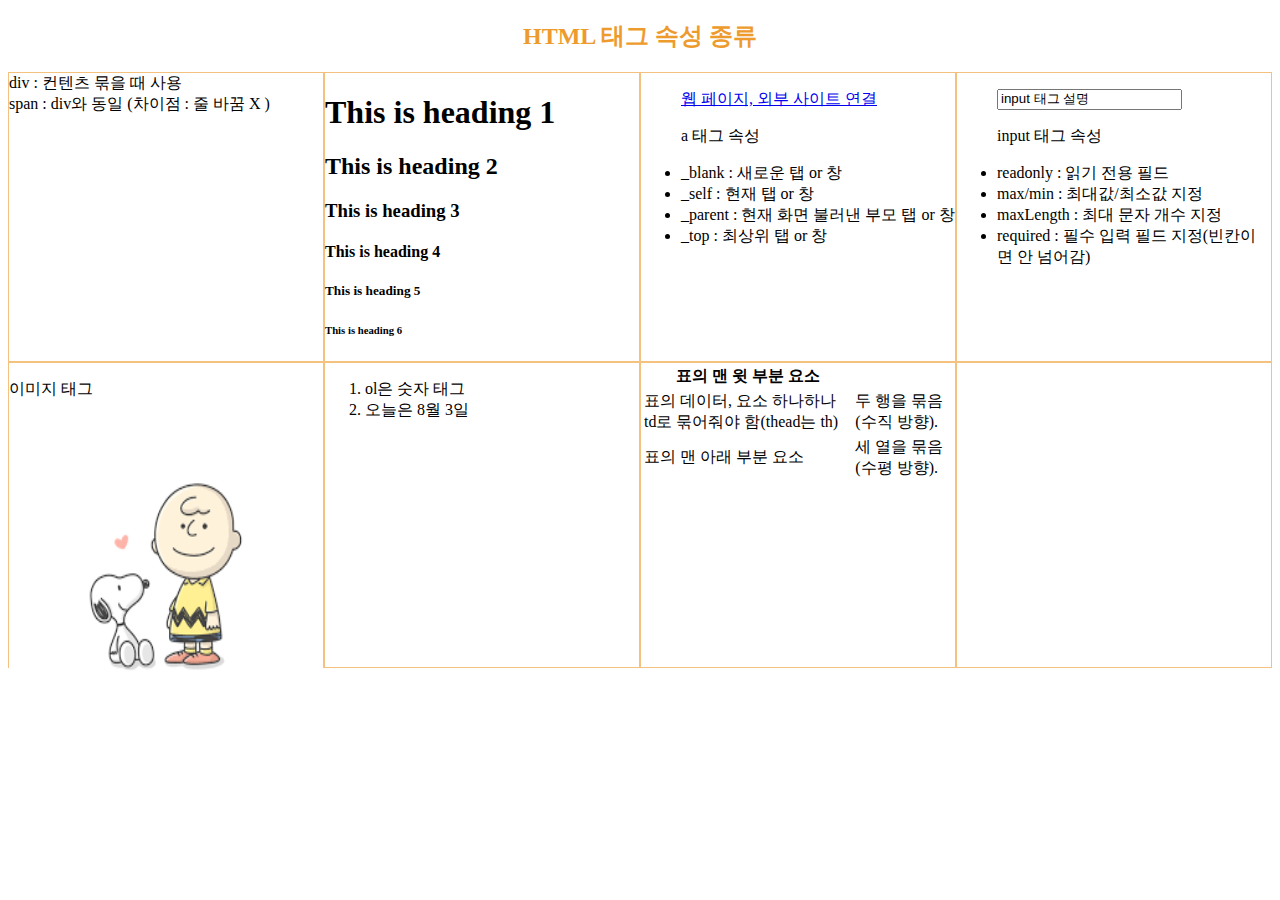
==== index.html @ 8214785e "second commit" ====
<!DOCTYPE html>
<html lang="en">
<head>
    <meta charset="UTF-8">
    <meta http-equiv="X-UA-Compatible" content="IE=edge">
    <meta name="viewport" content="width=device-width, initial-scale=1.0">
    <title>0103박유빈</title>
    <style>
        .content {
            display: grid;
            grid-template-columns: repeat(4,1fr);
        }
        .content > div {
            border:1px solid rgba(238, 154, 45, 0.616);
        }
    </style>
</head>
<body>
    <h2 style="color: rgb(238, 155, 45); text-align: center;">HTML 태그 속성 종류</h2>
    <div class="content">
    <div>
    <div>div   : 컨텐츠 묶을 때 사용</div>
    <span>span : div와 동일 (차이점 : 줄 바꿈 X )</span>
</div>
<div>
    <h1>This is heading 1</h1>
    <h2>This is heading 2</h2>
    <h3>This is heading 3</h3>
    <h4>This is heading 4</h4>
    <h5>This is heading 5</h5>
    <h6>This is heading 6</h6>
</div>
<div>   
    <ul>
        <a href="https://www.naver.com">웹 페이지, 외부 사이트 연결</a>
        <p>a 태그 속성</p>
        <li>_blank  : 새로운 탭 or 창</li>
        <li>_self   : 현재 탭 or 창</li>
        <li>_parent : 현재 화면 불러낸 부모 탭 or 창</li>
        <li>_top    : 최상위 탭 or 창</li>
    </ul>
</div>
<div>
    <ul>
        <input type="text" value="input 태그 설명">
        <p>input 태그 속성</p>
        <li>readonly  : 읽기 전용 필드</li>
        <li>max/min   : 최대값/최소값 지정</li>
        <li>maxLength : 최대 문자 개수 지정</li>
        <li>required  : 필수 입력 필드 지정(빈칸이면 안 넘어감)</li>
    </ul>
</div>
<div>
    <p>이미지 태그</p>
    <img src="./img.png" alt="naver.com" width="100%" height="100%">
</div>
<div>
    <nav>
        <ol>
          <li>ol은 숫자 태그</li>
          <li>오늘은 8월 3일</li>
       	</ol>
      </nav>
</div>
<div>
    <table>
        <thead>
          <tr>
              <th>표의 맨 윗 부분 요소</th>
          </tr>
        </thead>
        <tr>
          <td>표의 데이터, 요소 하나하나 td로 묶어줘야 함(thead는 th)</td>
          <!--묶는 행/열 중 가장 처음 것에 쓰고 나머지 데이터 삭제-->
          <td rowspan="2"> 두 행을 묶음 (수직 방향).</td>
        </tr>
        <tfoot>
          <tr>
              <td>표의 맨 아래 부분 요소</td>
            <td colspan="3"> 세 열을 묶음 (수평 방향).</td>
          </tr>
        </tfoot>
      </table>

    </div>
<div>
        <!-- <p>유튜브 추가</p>
        <p>자동재생 : src 주소 맨 뒤에 "?autoplay=1&mute=1" 붙이기</p>
        <iframe width="560" height="315" 
        src="https://www.youtube.com/embed/RZrqrinmdks?autoplay=1&mute=1" 
        title="YouTube video player" 
        frameborder="0" 
        allow="accelerometer; autoplay; clipboard-write; encrypted-media; 
        gyroscope; picture-in-picture" allowfullscreen></iframe> -->

    </div>   
</div>
</body>
</html>
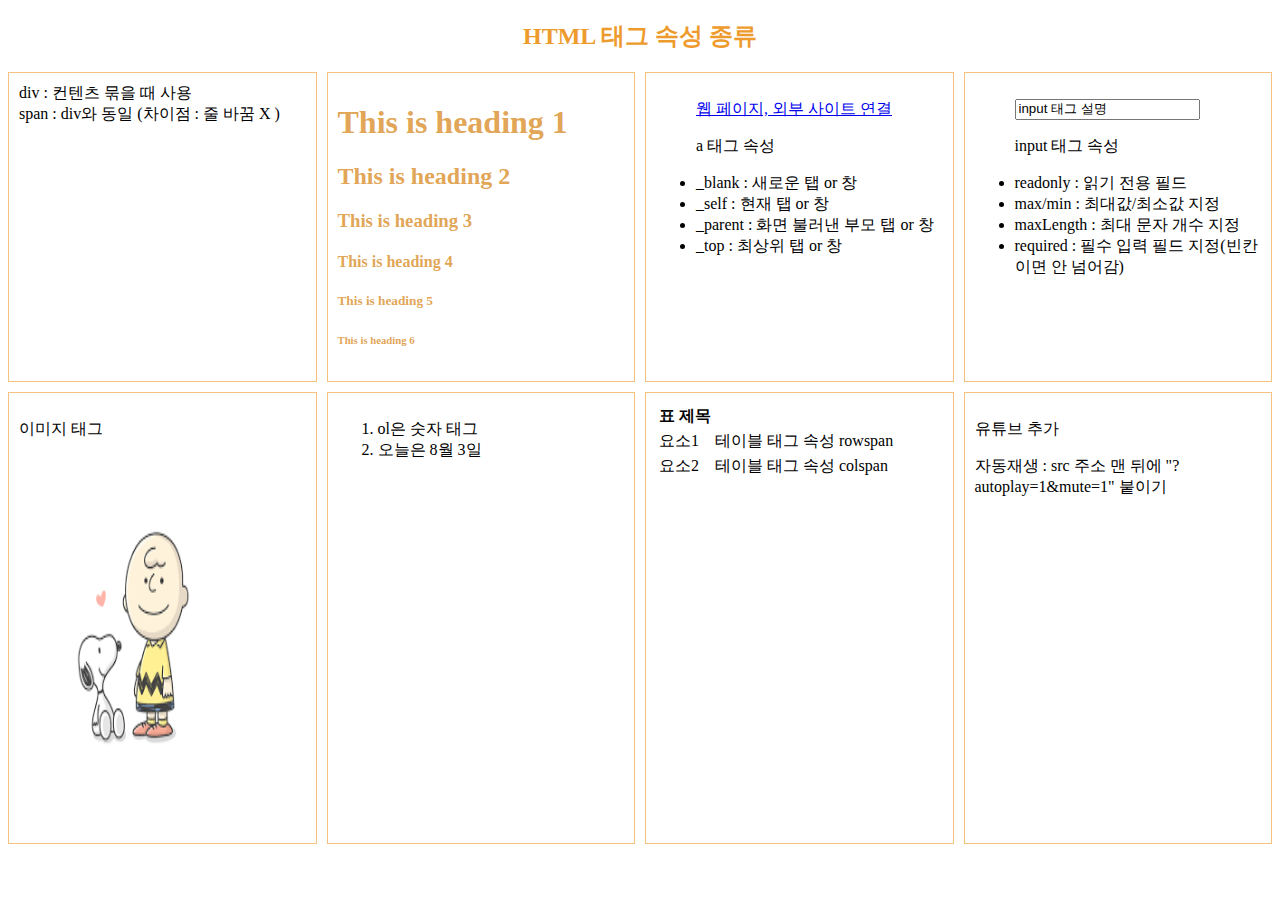
==== commit 5774e3ba: "Update index.html" ====
--- a/index.html
+++ b/index.html
@@ -8,92 +8,94 @@
     <style>
         .content {
             display: grid;
+            gap:10px;
             grid-template-columns: repeat(4,1fr);
         }
         .content > div {
+            padding:10px;
             border:1px solid rgba(238, 154, 45, 0.616);
+        }
+        .headText > *{
+            color:rgba(218, 142, 42, 0.808);
         }
     </style>
 </head>
 <body>
     <h2 style="color: rgb(238, 155, 45); text-align: center;">HTML 태그 속성 종류</h2>
     <div class="content">
-    <div>
-    <div>div   : 컨텐츠 묶을 때 사용</div>
-    <span>span : div와 동일 (차이점 : 줄 바꿈 X )</span>
-</div>
-<div>
-    <h1>This is heading 1</h1>
-    <h2>This is heading 2</h2>
-    <h3>This is heading 3</h3>
-    <h4>This is heading 4</h4>
-    <h5>This is heading 5</h5>
-    <h6>This is heading 6</h6>
-</div>
-<div>   
-    <ul>
-        <a href="https://www.naver.com">웹 페이지, 외부 사이트 연결</a>
-        <p>a 태그 속성</p>
-        <li>_blank  : 새로운 탭 or 창</li>
-        <li>_self   : 현재 탭 or 창</li>
-        <li>_parent : 현재 화면 불러낸 부모 탭 or 창</li>
-        <li>_top    : 최상위 탭 or 창</li>
-    </ul>
-</div>
-<div>
-    <ul>
-        <input type="text" value="input 태그 설명">
-        <p>input 태그 속성</p>
-        <li>readonly  : 읽기 전용 필드</li>
-        <li>max/min   : 최대값/최소값 지정</li>
-        <li>maxLength : 최대 문자 개수 지정</li>
-        <li>required  : 필수 입력 필드 지정(빈칸이면 안 넘어감)</li>
-    </ul>
-</div>
-<div>
-    <p>이미지 태그</p>
-    <img src="./img.png" alt="naver.com" width="100%" height="100%">
-</div>
-<div>
-    <nav>
-        <ol>
-          <li>ol은 숫자 태그</li>
-          <li>오늘은 8월 3일</li>
-       	</ol>
-      </nav>
-</div>
-<div>
-    <table>
-        <thead>
-          <tr>
-              <th>표의 맨 윗 부분 요소</th>
-          </tr>
-        </thead>
-        <tr>
-          <td>표의 데이터, 요소 하나하나 td로 묶어줘야 함(thead는 th)</td>
-          <!--묶는 행/열 중 가장 처음 것에 쓰고 나머지 데이터 삭제-->
-          <td rowspan="2"> 두 행을 묶음 (수직 방향).</td>
-        </tr>
-        <tfoot>
-          <tr>
-              <td>표의 맨 아래 부분 요소</td>
-            <td colspan="3"> 세 열을 묶음 (수평 방향).</td>
-          </tr>
-        </tfoot>
-      </table>
-
-    </div>
-<div>
-        <!-- <p>유튜브 추가</p>
+        <div>
+            <div>div   : 컨텐츠 묶을 때 사용</div>
+            <span>span : div와 동일 (차이점 : 줄 바꿈 X )</span>
+        </div>
+        <div class="headText">
+            <h1>This is heading 1</h1>
+            <h2>This is heading 2</h2>
+            <h3>This is heading 3</h3>
+            <h4>This is heading 4</h4>
+            <h5>This is heading 5</h5>
+            <h6>This is heading 6</h6>
+        </div>
+        <div>   
+            <ul>
+                <a href="https://www.naver.com">웹 페이지, 외부 사이트 연결</a>
+                <p>a 태그 속성</p>
+                <li>_blank  : 새로운 탭 or 창</li>
+                <li>_self   : 현재 탭 or 창</li>
+                <li>_parent : 화면 불러낸 부모 탭 or 창</li>
+                <li>_top    : 최상위 탭 or 창</li>
+            </ul>
+        </div>
+        <div>
+            <ul>
+                <input type="text" value="input 태그 설명">
+                <p>input 태그 속성</p>
+                <li>readonly  : 읽기 전용 필드</li>
+                <li>max/min   : 최대값/최소값 지정</li>
+                <li>maxLength : 최대 문자 개수 지정</li>
+                <li>required  : 필수 입력 필드 지정(빈칸이면 안 넘어감)</li>
+            </ul>
+        </div>
+        <div>
+            <p>이미지 태그</p>
+            <img src="./img.png" alt="naver.com" width="80%" height="80%">
+        </div>
+        <div>
+            <nav>
+                <ol>
+                <li>ol은 숫자 태그</li>
+                <li>오늘은 8월 3일</li>
+                </ol>
+            </nav>
+        </div>
+        <div>
+            <table>
+                <thead>
+                    <tr>
+                        <th>표 제목</th>
+                    </tr>
+                </thead>
+                    <tr>
+                        <td>요소1</td>
+                        <td rowspan="2"> 테이블 태그 속성 rowspan</td>
+                    </tr>
+                <tfoot>
+                <tr>
+                    <td>요소2</td>
+                    <td colspan="3"> 테이블 태그 속성 colspan</td>
+                </tr>
+                </tfoot>
+            </table>
+        </div>
+        <div>
+        <p>유튜브 추가</p>
         <p>자동재생 : src 주소 맨 뒤에 "?autoplay=1&mute=1" 붙이기</p>
-        <iframe width="560" height="315" 
+        <iframe width="100%" height="315" 
         src="https://www.youtube.com/embed/RZrqrinmdks?autoplay=1&mute=1" 
         title="YouTube video player" 
         frameborder="0" 
         allow="accelerometer; autoplay; clipboard-write; encrypted-media; 
-        gyroscope; picture-in-picture" allowfullscreen></iframe> -->
-
-    </div>   
+        gyroscope; picture-in-picture" allowfullscreen></iframe>
+        </div>   
 </div>
 </body>
-</html>+</html>
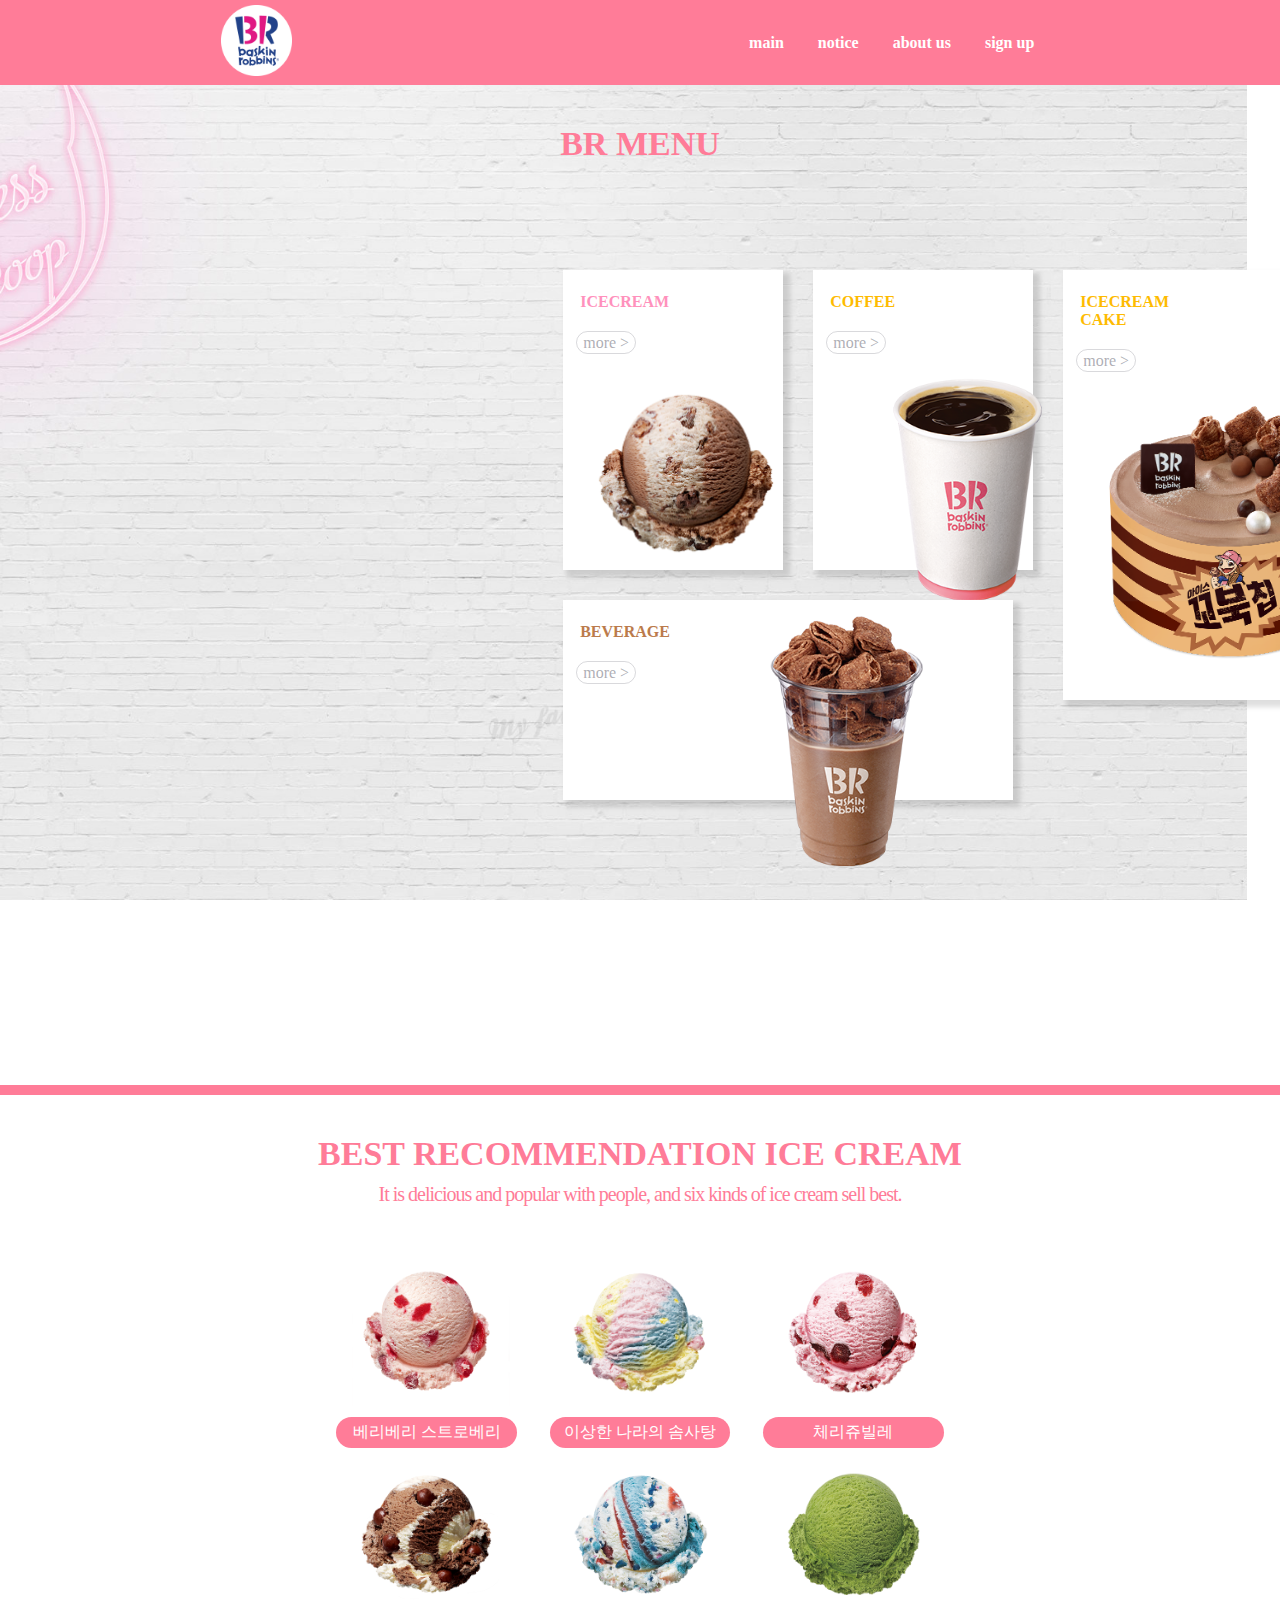
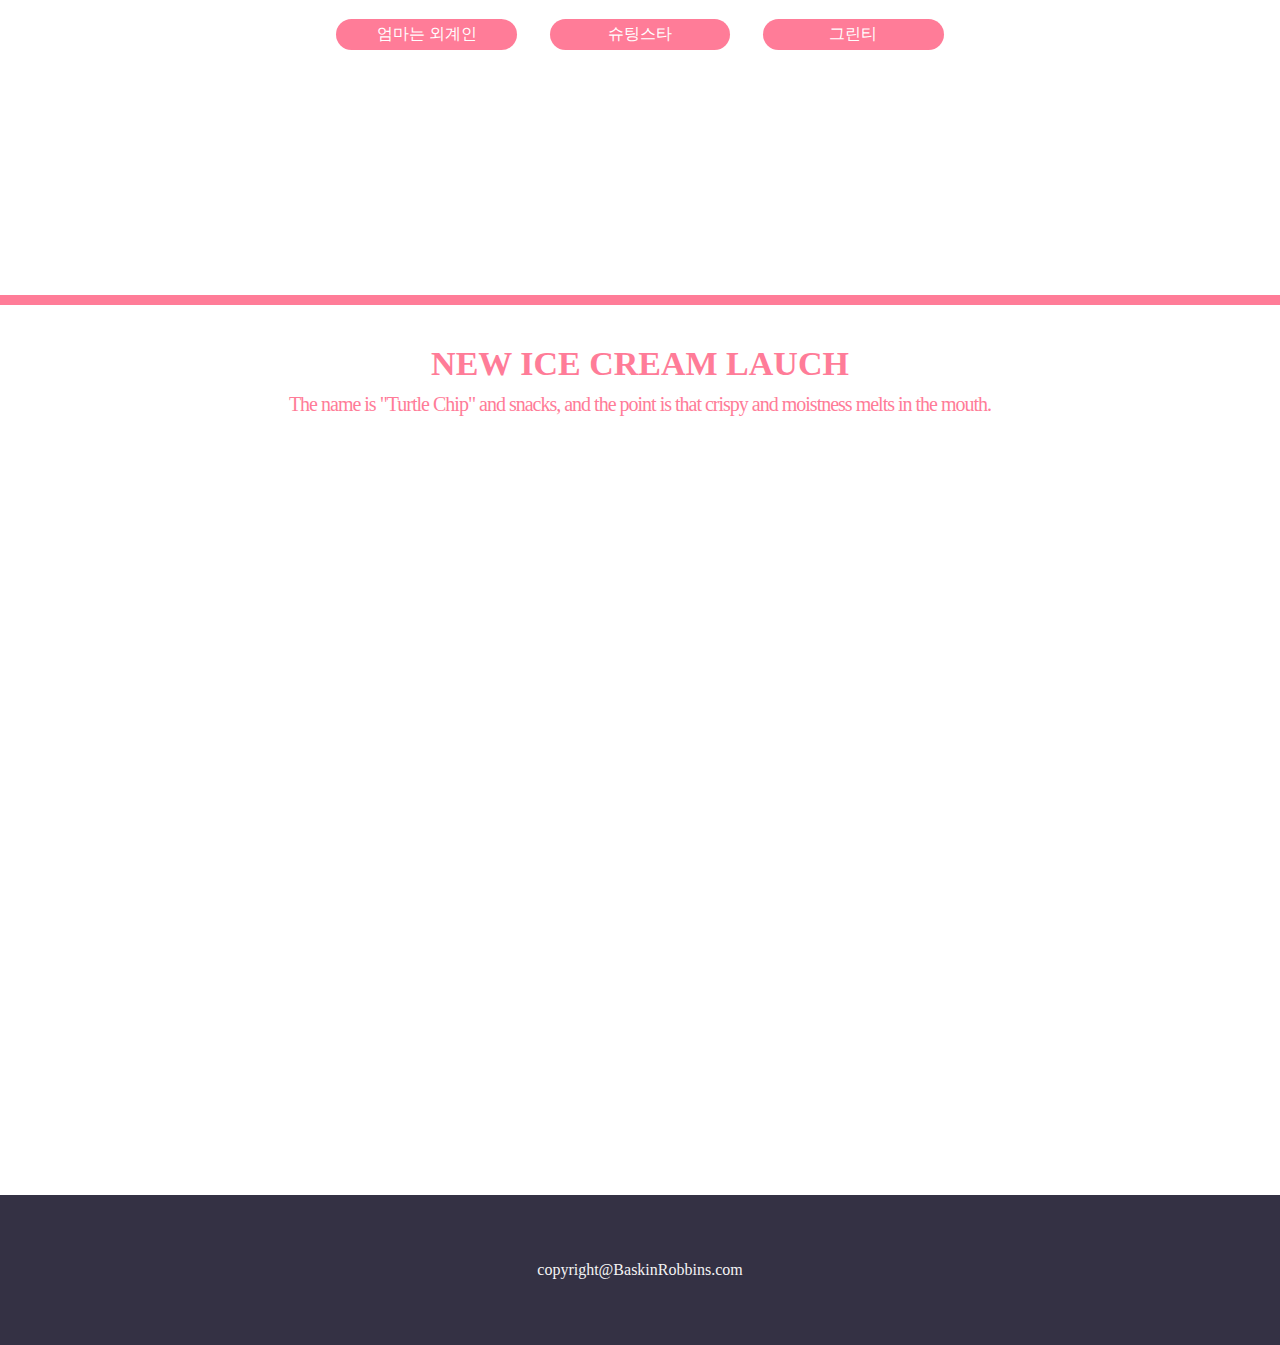
==== commit de16dbef: "6일차 커밋" ====
--- a/index.html
+++ b/index.html
@@ -1,101 +1,96 @@
 <!DOCTYPE html>
-<html lang="en">
+<html lang="ko">
 <head>
     <meta charset="UTF-8">
-    <meta http-equiv="X-UA-Compatible" content="IE=edge">
     <meta name="viewport" content="width=device-width, initial-scale=1.0">
-    <title>0103박유빈</title>
-    <style>
-        .content {
-            display: grid;
-            gap:10px;
-            grid-template-columns: repeat(4,1fr);
-        }
-        .content > div {
-            padding:10px;
-            border:1px solid rgba(238, 154, 45, 0.616);
-        }
-        .headText > *{
-            color:rgba(218, 142, 42, 0.808);
-        }
-    </style>
+    <meta http-equiv="X-UA-Compatible" content="ie=edge">
+    <link rel="stylesheet" href="./css/app.css">
+    <title>Document</title>
 </head>
 <body>
-    <h2 style="color: rgb(238, 155, 45); text-align: center;">HTML 태그 속성 종류</h2>
-    <div class="content">
-        <div>
-            <div>div   : 컨텐츠 묶을 때 사용</div>
-            <span>span : div와 동일 (차이점 : 줄 바꿈 X )</span>
+    <div class="container">
+    <header>
+        <div class="logo"><img src="./img/logo_baskinrobbins.png" alt=""></div>
+        <nav>
+            <a href="#">main</a>
+            <a href="#">notice</a>
+            <a href="#">about us</a>
+            <a href="#">sign up</a>
+        </nav>
+    </header>
+    <section class="section-one">
+        <div class="text-group">
+            <p>BR MENU</p>
         </div>
-        <div class="headText">
-            <h1>This is heading 1</h1>
-            <h2>This is heading 2</h2>
-            <h3>This is heading 3</h3>
-            <h4>This is heading 4</h4>
-            <h5>This is heading 5</h5>
-            <h6>This is heading 6</h6>
+        <div class="m-group">
+            <div class="mbox">
+                <p>ICECREAM</p>
+                <a href="#">more ></a>
+                <img src="./img/icecream.png" alt="">
+            </div>
+            <div class="mbox">
+                <p>COFFEE</p>
+                <a href="#">more ></a>
+                <img src="./img/coffee.png" alt="">
+            </div>
+            <div class="mbox">
+                <p>ICECREAM<br>CAKE</p>
+                <a href="#">more ></a>
+                <img src="./img/cake.png" alt="">
+            </div>
+            <div class="mbox">
+                <p>BEVERAGE</p>
+                <a href="#">more ></a>
+                <img src="./img/cho.png" alt="">
+            </div>
         </div>
-        <div>   
-            <ul>
-                <a href="https://www.naver.com">웹 페이지, 외부 사이트 연결</a>
-                <p>a 태그 속성</p>
-                <li>_blank  : 새로운 탭 or 창</li>
-                <li>_self   : 현재 탭 or 창</li>
-                <li>_parent : 화면 불러낸 부모 탭 or 창</li>
-                <li>_top    : 최상위 탭 or 창</li>
-            </ul>
+    </section>
+
+    <section class="section3">
+        <div class="text-group">
+            <p>BEST RECOMMENDATION ICE CREAM</p>
+            <p>It is delicious and popular with people, and six kinds of ice cream sell best.</p>
         </div>
-        <div>
-            <ul>
-                <input type="text" value="input 태그 설명">
-                <p>input 태그 속성</p>
-                <li>readonly  : 읽기 전용 필드</li>
-                <li>max/min   : 최대값/최소값 지정</li>
-                <li>maxLength : 최대 문자 개수 지정</li>
-                <li>required  : 필수 입력 필드 지정(빈칸이면 안 넘어감)</li>
-            </ul>
+        <div class="group">
+            <div class="box">
+                <img src="./img/ice-cream1.png" alt="">
+                <p>베리베리 스트로베리</p>
+            </div>
+            <div class="box">
+                <img src="./img/ice-cream2.png" alt="">
+                <p>이상한 나라의 솜사탕</p>
+            </div>
+            <div class="box">
+                <img src="./img/ice-cream3.png" alt="">
+                <p>체리쥬빌레</p>
+            </div>
+            <div class="box">
+                <img src="./img/ice-cream4.png" alt="">
+                <p>엄마는 외계인</p>
+            </div>
+            <div class="box">
+                <img src="./img/ice-cream5.png" alt="">
+                <p>슈팅스타</p>
+            </div>
+            <div class="box">
+                <img src="./img/ice-cream6.png" alt="">
+                <p>그린티</p>
+            </div>
         </div>
-        <div>
-            <p>이미지 태그</p>
-            <img src="./img.png" alt="naver.com" width="80%" height="80%">
-        </div>
-        <div>
-            <nav>
-                <ol>
-                <li>ol은 숫자 태그</li>
-                <li>오늘은 8월 3일</li>
-                </ol>
-            </nav>
-        </div>
-        <div>
-            <table>
-                <thead>
-                    <tr>
-                        <th>표 제목</th>
-                    </tr>
-                </thead>
-                    <tr>
-                        <td>요소1</td>
-                        <td rowspan="2"> 테이블 태그 속성 rowspan</td>
-                    </tr>
-                <tfoot>
-                <tr>
-                    <td>요소2</td>
-                    <td colspan="3"> 테이블 태그 속성 colspan</td>
-                </tr>
-                </tfoot>
-            </table>
-        </div>
-        <div>
-        <p>유튜브 추가</p>
-        <p>자동재생 : src 주소 맨 뒤에 "?autoplay=1&mute=1" 붙이기</p>
-        <iframe width="100%" height="315" 
-        src="https://www.youtube.com/embed/RZrqrinmdks?autoplay=1&mute=1" 
-        title="YouTube video player" 
-        frameborder="0" 
-        allow="accelerometer; autoplay; clipboard-write; encrypted-media; 
-        gyroscope; picture-in-picture" allowfullscreen></iframe>
-        </div>   
+    </section>
+        <section class="section1">
+            <div class="text-group">
+                <p>NEW ICE CREAM LAUCH</p>
+                <p>The name is "Turtle Chip" and snacks, and the point is that crispy and moistness melts in the mouth.</p>
+            </div>
+            <div class="video">
+                <iframe width="900" height="635" src="https://www.youtube.com/embed/sz25nTVZ23k" title="YouTube video player" frameborder="0" allow="accelerometer; autoplay; clipboard-write; encrypted-media; gyroscope; picture-in-picture" allowfullscreen></iframe>
+            </div>
+    </section>
+    <footer class="center">
+        copyright@BaskinRobbins.com
+    </footer>
+</div>
 </div>
 </body>
-</html>
+</html>--- a/css/app.css
+++ b/css/app.css
@@ -0,0 +1,286 @@
+*{
+    margin:0;
+    padding:0 auto;
+    color: #000;
+    text-decoration: none;
+}
+
+nav a:hover {
+    border-bottom: 1px solid #ddd;
+}
+.container{
+    width:100%;
+    height:100%;
+}
+
+.logo img {
+    width:70%;
+    margin:5px;
+}
+
+header{
+    background-color:#ff7c98;
+    width:100%;
+    display: flex;
+    align-items: center;
+    justify-content: space-around;
+}
+
+header nav  a {
+    color: #fff;
+    font-weight: bold;
+    margin-right: 30px;
+    transition: .4s;
+}
+
+.video {
+    display: flex;
+    justify-content: center;
+    align-items: center;
+}
+
+.section1{
+    width:100%;
+    height:890px;
+    background-repeat: no-repeat;
+    background-image: url(../img/bg2.png);
+    background-attachment: fixed;
+
+    background-size: cover;
+}
+.section1 >div:first-child {
+    
+}
+.section1 >div:first-child > img {
+    width: 1000px;
+}
+
+.section-one {
+    width:100%;
+    height:1000px;
+    border-bottom: 10px solid #ff7c98;
+    background-repeat: no-repeat;
+    background-image: url(../img/bg.jpg);
+    background-position-x: 105% ;
+    background-attachment: fixed;
+    background-size: cover;
+}
+
+.section-one >div:first-child > img {
+    width: 1000px;
+}
+
+.te_group{
+    display:flex;
+    justify-content: center;
+    flex-direction: column;
+    align-items: center;
+}
+
+.item{
+    width:330px;
+    height:340px;
+    border: 1px solid #ff7c98;
+}
+.text1{
+    font-size: 30px;
+    font-weight: lighter;
+}
+.text1{
+    font-size: 20px;
+    font-weight: lighter;
+}
+.section2{
+    width:100%;
+    height:430px;
+    border-bottom: 10px solid #ff7c98;
+    display:flex;
+    flex-direction: column;
+    align-items: center;
+    justify-content: center;
+}
+.te1{
+    font-size: 40px;
+    color:#ff7c98;
+    padding-bottom: 30px;
+}
+.te2{
+    font-size: 20px;
+    color:#ff7c98;
+}
+.section3{
+    border-bottom: 10px solid #ff7c98;
+    width:100%;
+    height:800px;
+}
+.text_group{
+    display:flex;
+    justify-content: center;
+    flex-direction: column;
+    align-items: center;
+}
+.group {
+    margin:0 auto;
+    width:50%;
+    display: grid;
+    grid-template-columns: repeat(3,1fr);
+}
+
+.box {
+    display: flex;
+    justify-content: center;
+    align-items: center;
+    flex-direction: column;
+}
+
+.group p {
+    background-color: #ff7c98;
+    color: #fff;
+    width:80%;
+    border-radius: 90px;
+    padding:5px;
+    animation-name: animation;
+    animation-duration: 5s;
+    animation-iteration-count: infinite;
+    text-align: center;
+}
+
+@keyframes animation {
+    0% {background-color: #fff; color: #ff7c98;}
+    50% {background-color: #ff7c98; color: #fff;}
+    100% {background-color: #fff; color: #ff7c98;}
+
+}
+.text-group {
+    display: flex;
+    justify-content: center;
+    align-items: center;
+    flex-direction: column;
+    padding:40px 0;
+}
+.text-group p{
+    font-size: 34px;
+    font-weight: bold;
+    color: #ff7c98;
+}
+
+.text-group p:nth-child(2) {
+    font-size: 20px;
+    font-weight: 100;
+    margin-top: 10px;
+    letter-spacing: -1px;
+}
+
+
+.group img {
+    width:80%;
+    height: 90%;
+}
+
+footer{
+    width:100%;
+    height:150px;
+    background-color: #343144;
+    color: #f4f4f4;
+}
+
+.center {
+    display: flex;
+    justify-content: center;
+    align-items: center;
+}
+
+.m-group {
+    top:30%;
+    display: grid;
+    grid-template-columns: repeat(3,220px);
+    grid-auto-rows: 300px;
+    gap:30px;
+    position: absolute;
+    left:44%;
+    
+}
+
+.m-group .mbox {
+    background-color: #fff;
+    box-shadow: 5px 5px 5px 2px rgba(0, 0, 0, 0.13);
+}
+
+.mbox:nth-child(3) {
+    height:430px;
+}
+
+.mbox:nth-child(4) {
+    width:450px;
+    height: 200px;
+}
+
+.mbox {
+    position: relative;
+}
+
+.mbox p {
+    font-weight: bold;
+    margin: 23px 17px;
+}
+
+.mbox img {
+    position: absolute;
+}
+
+.mbox:nth-child(1) img {
+    width:90%;
+    bottom: 0;
+    right: 0;
+}
+.mbox:nth-child(2) img {
+    width:140%;
+    left: 0;
+}
+.mbox:nth-child(3) img {
+    width:150%;
+    bottom: 0;
+    left: 0;
+}
+.mbox:nth-child(4) img {
+    width:70%;
+    bottom: -100px;
+    right: 10px;
+}
+.mbox a {
+    margin: 13px;
+    padding: 2px 6px;
+    color: #72727d94;
+    border-radius: 65px;
+    transition: .4s;
+    border: 1px solid #72727d44;
+}
+
+.mbox:hover a{
+    background-color: #72727d94;
+    color: #fff;
+}
+
+
+.mbox:nth-child(1) p{
+    color: #ff91bc;
+}
+.mbox:nth-child(2) p {
+    color: #febb01;
+}
+.mbox:nth-child(3) p {
+    color:#febb01 ;
+}
+.mbox:nth-child(4) p {
+    color: #bb7b4c;
+}
+
+
+
+
+
+
+
+
+
+
